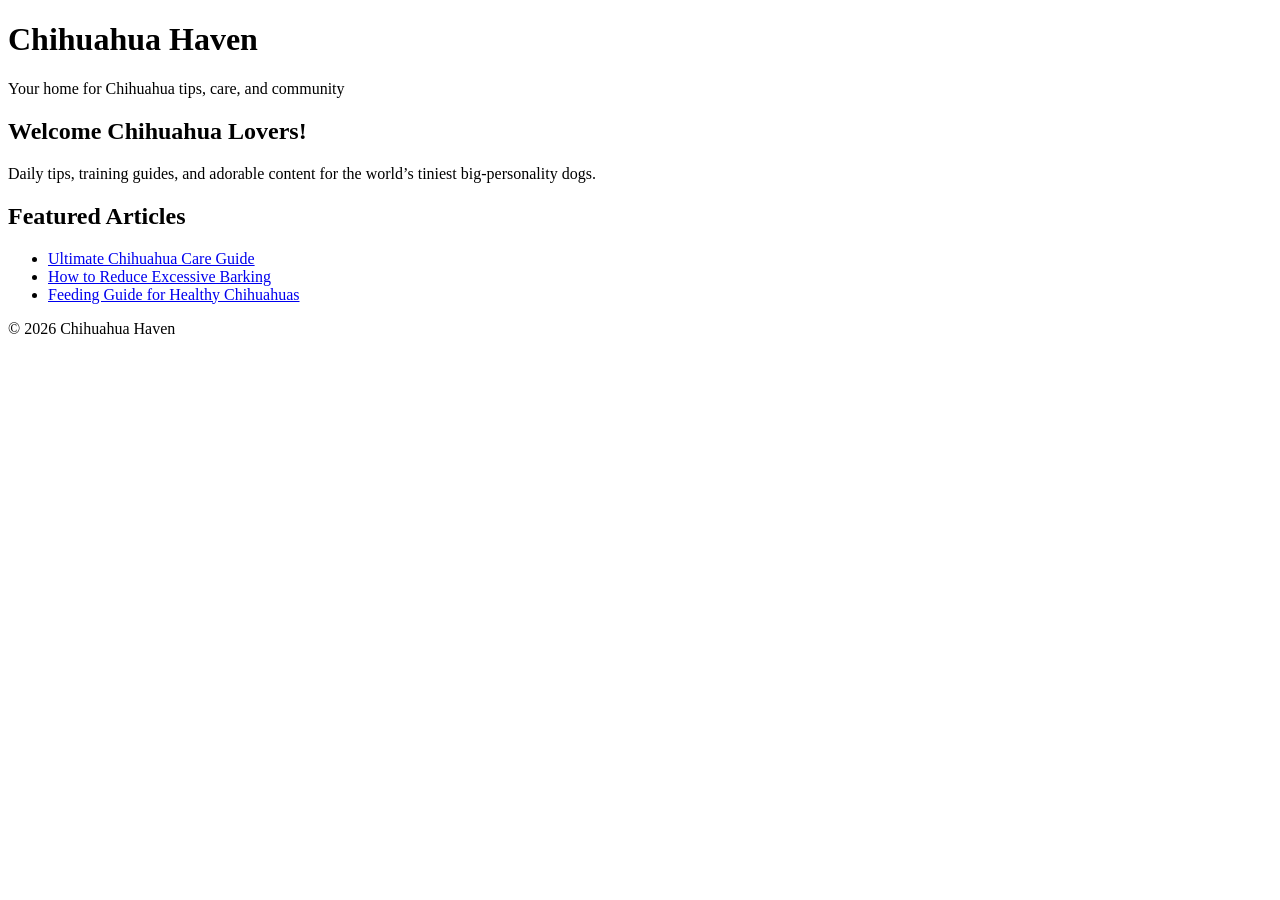
==== public/Index.html @ d7b0012f "Rename Index.html to public/Index.html" ====
<!DOCTYPE html>
<html lang="en">
<head>
  <meta charset="UTF-8">
  <title>Chihuahua Haven</title>
  <link rel="stylesheet" href="style.css">
</head>
<body>
  <header>
    <h1>Chihuahua Haven</h1>
    <p>Your home for Chihuahua tips, care, and community</p>
  </header>

  <section class="hero">
    <h2>Welcome Chihuahua Lovers!</h2>
    <p>Daily tips, training guides, and adorable content for the world’s tiniest big‑personality dogs.</p>
  </section>

  <section class="featured">
    <h2>Featured Articles</h2>
    <ul>
      <li><a href="posts/chihuahua-care.html">Ultimate Chihuahua Care Guide</a></li>
      <li><a href="posts/stop-barking.html">How to Reduce Excessive Barking</a></li>
      <li><a href="posts/feeding-guide.html">Feeding Guide for Healthy Chihuahuas</a></li>
    </ul>
  </section>

  <footer>
    <p>© 2026 Chihuahua Haven</p>
  </footer>
</body>
</html>
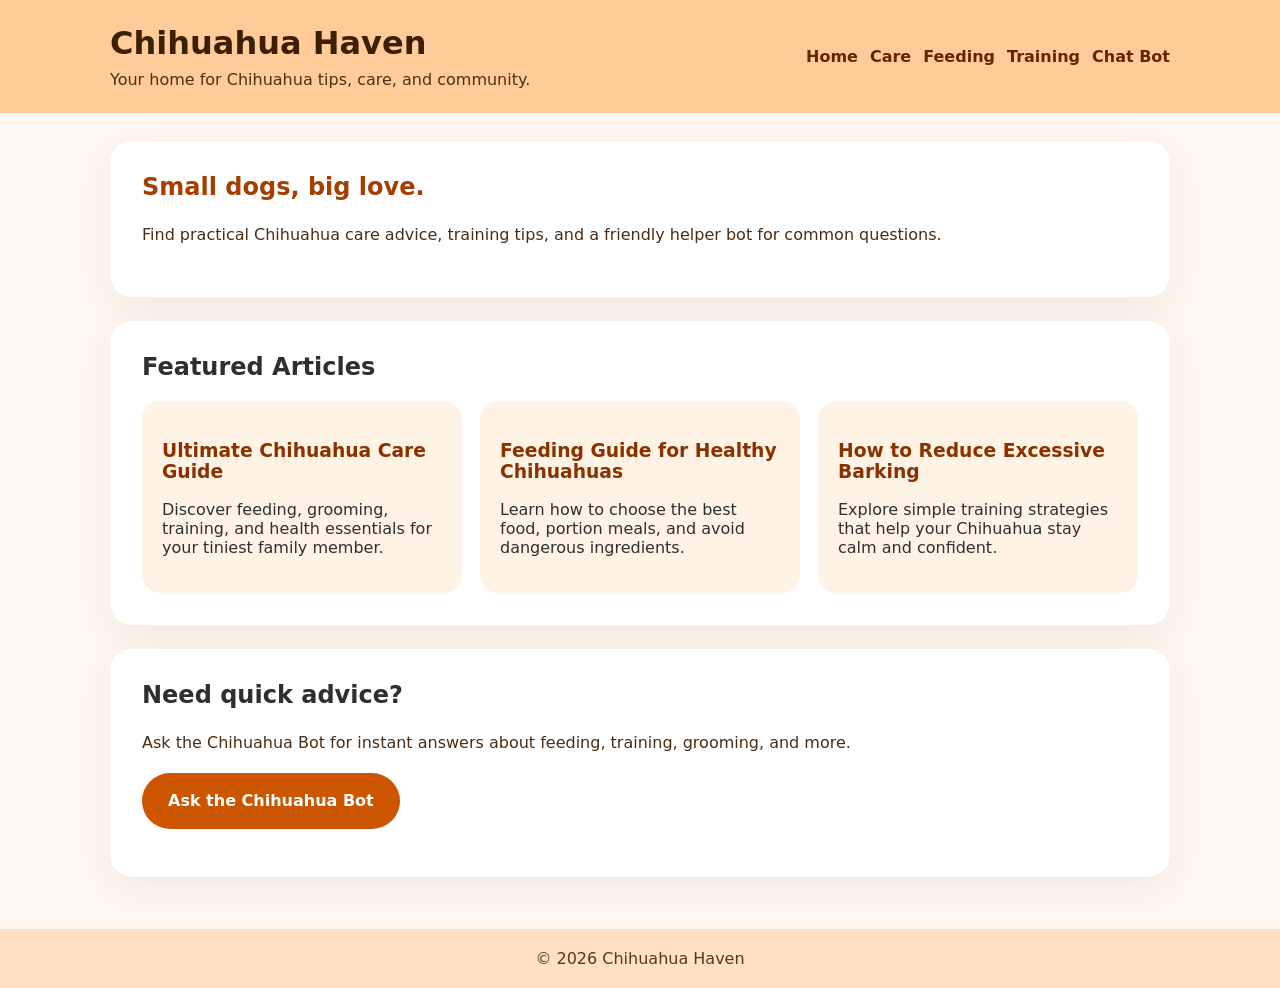
==== commit a5f769d2: "dine" ====
--- a/public/Index.html
+++ b/public/Index.html
@@ -3,30 +3,10 @@
 <head>
   <meta charset="UTF-8">
   <title>Chihuahua Haven</title>
+  <meta http-equiv="refresh" content="0; url=index.html">
   <link rel="stylesheet" href="style.css">
 </head>
 <body>
-  <header>
-    <h1>Chihuahua Haven</h1>
-    <p>Your home for Chihuahua tips, care, and community</p>
-  </header>
-
-  <section class="hero">
-    <h2>Welcome Chihuahua Lovers!</h2>
-    <p>Daily tips, training guides, and adorable content for the world’s tiniest big‑personality dogs.</p>
-  </section>
-
-  <section class="featured">
-    <h2>Featured Articles</h2>
-    <ul>
-      <li><a href="posts/chihuahua-care.html">Ultimate Chihuahua Care Guide</a></li>
-      <li><a href="posts/stop-barking.html">How to Reduce Excessive Barking</a></li>
-      <li><a href="posts/feeding-guide.html">Feeding Guide for Healthy Chihuahuas</a></li>
-    </ul>
-  </section>
-
-  <footer>
-    <p>© 2026 Chihuahua Haven</p>
-  </footer>
+  <p>If you are not redirected automatically, <a href="index.html">click here to continue</a>.</p>
 </body>
 </html>
--- a/public/style.css
+++ b/public/style.css
@@ -0,0 +1,234 @@
+body {
+  font-family: Inter, system-ui, -apple-system, BlinkMacSystemFont, 'Segoe UI', sans-serif;
+  margin: 0;
+  padding: 0;
+  background: #fff8f0;
+  color: #2f2f2f;
+}
+
+* {
+  box-sizing: border-box;
+}
+
+header {
+  background: #ffcc99;
+  color: #3d1f04;
+}
+
+.site-header-inner {
+  max-width: 1100px;
+  margin: 0 auto;
+  padding: 24px 20px;
+  display: flex;
+  align-items: center;
+  justify-content: space-between;
+  gap: 20px;
+  flex-wrap: wrap;
+}
+
+header h1 {
+  margin: 0 0 8px;
+  font-size: clamp(2rem, 2.5vw, 3rem);
+}
+
+header p {
+  margin: 0;
+  font-size: 1rem;
+  opacity: 0.9;
+}
+
+nav {
+  display: flex;
+  flex-wrap: wrap;
+  gap: 12px;
+}
+
+nav a {
+  color: #662500;
+  text-decoration: none;
+  font-weight: 700;
+}
+
+main {
+  max-width: 1100px;
+  margin: 0 auto;
+  padding: 28px 20px 40px;
+}
+
+.hero,
+.bot-link,
+.featured,
+.article-page,
+.not-found {
+  background: white;
+  border-radius: 22px;
+  box-shadow: 0 10px 40px rgba(102, 37, 0, 0.08);
+  padding: 32px;
+  margin-bottom: 24px;
+}
+
+.hero h2,
+.article-page h1,
+.not-found h2 {
+  margin-top: 0;
+  color: #a63e00;
+}
+
+.hero p,
+.bot-link p,
+.article-page p {
+  line-height: 1.75;
+  color: #4b2c15;
+}
+
+.featured h2,
+.bot-link h2 {
+  margin-top: 0;
+}
+
+.article-grid {
+  display: grid;
+  grid-template-columns: repeat(auto-fit, minmax(240px, 1fr));
+  gap: 18px;
+}
+
+.article-grid article {
+  background: #fff3e5;
+  padding: 20px;
+  border-radius: 18px;
+}
+
+.article-grid a {
+  color: #8b3100;
+  text-decoration: none;
+}
+
+.article-grid a:hover {
+  text-decoration: underline;
+}
+
+.bot-button {
+  display: inline-block;
+  padding: 14px 26px;
+  background: #cc5500;
+  color: white;
+  text-decoration: none;
+  border-radius: 28px;
+  font-weight: 700;
+}
+
+footer {
+  text-align: center;
+  padding: 20px;
+  background: #ffe0c2;
+  margin-top: -12px;
+}
+
+footer p {
+  margin: 0;
+  color: #603517;
+}
+
+.chat-page {
+  padding: 0;
+}
+
+.chat-container {
+  border: 1px solid #ffddb8;
+  background: #fff5eb;
+  border-radius: 16px;
+  padding: 20px;
+  box-shadow: 0 4px 12px rgba(0, 0, 0, 0.05);
+}
+
+.messages {
+  display: flex;
+  flex-direction: column;
+  min-height: 280px;
+  max-height: 520px;
+  overflow-y: auto;
+  margin-bottom: 16px;
+}
+
+.message {
+  margin: 10px 0;
+  padding: 14px 18px;
+  border-radius: 18px;
+  line-height: 1.6;
+  max-width: 88%;
+}
+
+.message.user {
+  background: #ffecd6;
+  align-self: flex-end;
+  text-align: right;
+}
+
+.message.bot {
+  background: #ffffff;
+  border: 1px solid #ffe1c8;
+  align-self: flex-start;
+}
+
+.chat-input {
+  display: flex;
+  gap: 10px;
+  flex-wrap: wrap;
+}
+
+.chat-input input {
+  flex: 1 1 260px;
+  padding: 14px 16px;
+  border: 1px solid #ddc1a7;
+  border-radius: 12px;
+  font-size: 1rem;
+}
+
+.chat-input button {
+  padding: 14px 22px;
+  border: none;
+  border-radius: 12px;
+  background: #cc5500;
+  color: white;
+  font-weight: 700;
+  cursor: pointer;
+}
+
+.bot-note {
+  margin-top: 18px;
+  color: #6e4a29;
+  font-size: 0.96rem;
+}
+
+.article-page {
+  line-height: 1.8;
+}
+
+.article-page h2 {
+  color: #9f3900;
+}
+
+.article-page ul,
+.article-page ol {
+  padding-left: 20px;
+}
+
+.article-page p {
+  margin: 0 0 18px;
+}
+
+.not-found {
+  text-align: center;
+}
+
+@media (max-width: 720px) {
+  .site-header-inner {
+    flex-direction: column;
+    align-items: flex-start;
+  }
+
+  .chat-input {
+    flex-direction: column;
+  }
+}
+
